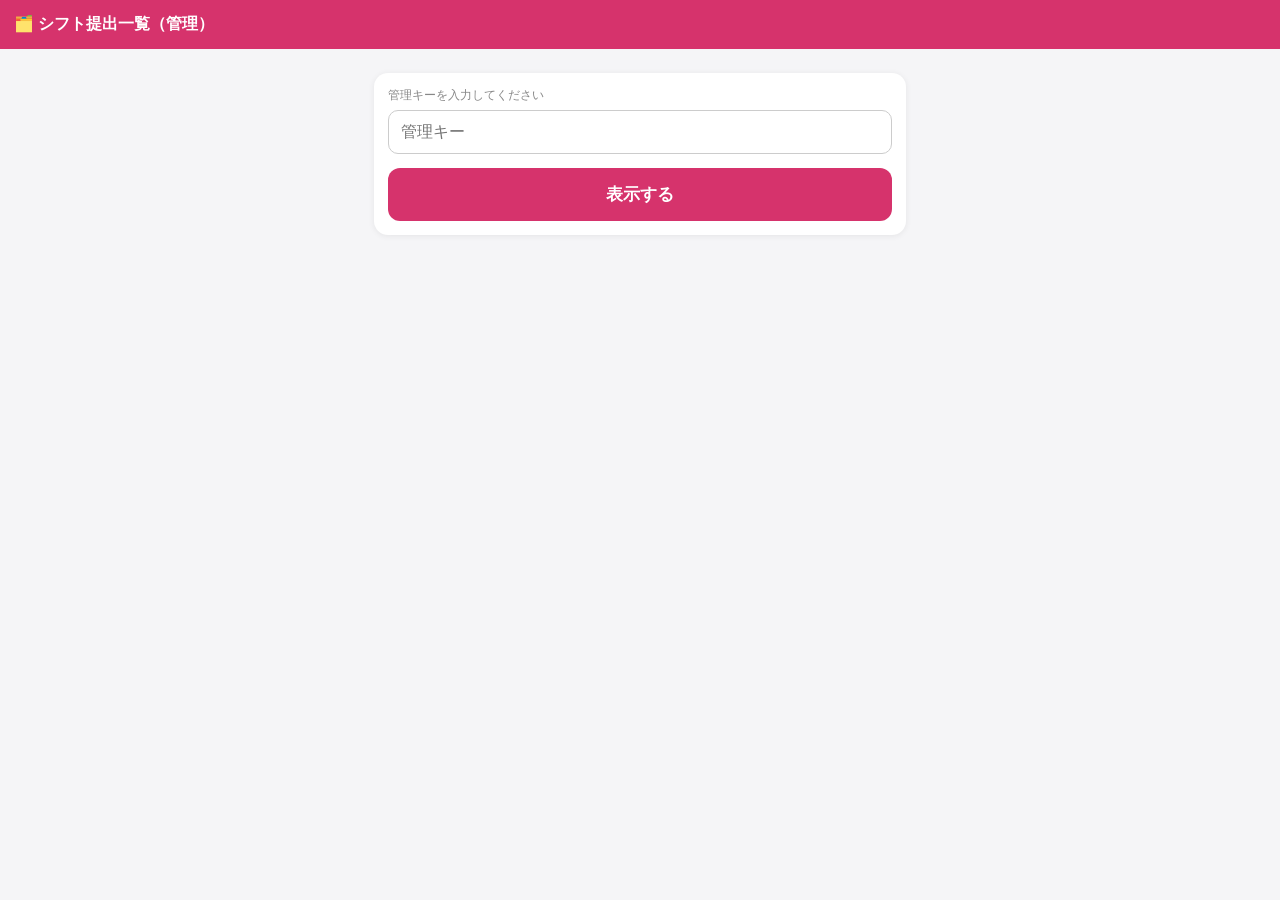
==== docs/admin.html @ 3ad20cd4 "管理シフト一覧(admin.html)追加: 提出済みシフトを日付順/スタッフ順で表示。GAS adminShifts API(管理キー保護)" ====
<!doctype html><html lang="ja"><head><meta charset="utf-8">
<meta name="viewport" content="width=device-width,initial-scale=1">
<title>シフト一覧（管理）</title><link rel="stylesheet" href="style.css"></head><body>
<header>🗂️ シフト提出一覧（管理）</header>
<div class="wrap">
  <div class="card" id="keybox" style="display:none">
    <div class="s">管理キーを入力してください</div>
    <input id="key" type="password" placeholder="管理キー">
    <button class="act" onclick="saveKey()">表示する</button>
  </div>
  <div id="main" style="display:none">
    <div class="tabs"><div class="tab on" id="t0" onclick="setMonth(0)">今月</div><div class="tab" id="t1" onclick="setMonth(1)">来月</div></div>
    <div class="card" id="summary">読み込み中…</div>
    <div class="tabs" style="margin-top:0"><div class="tab on" id="vb" onclick="setView('date')">日付順</div><div class="tab" id="vn" onclick="setView('name')">スタッフ順</div></div>
    <div id="list"></div>
    <button class="act gray" style="margin-top:10px" onclick="logoutKey()">管理キーを変更</button>
  </div>
</div>
<div id="spin"><div class="sp"></div></div>
<script src="app.js"></script>
<script>
var OFFSET=0, VIEW='date', DATA=null;
var WD=['日','月','火','水','木','金','土'];
var OPT={'⏰':'出勤','○':'出勤','△':'調整可','×':'休み'};
function key(){return localStorage.getItem('kk_admin_key')||'';}
function saveKey(){var k=$('key').value.trim();if(!k){return;}localStorage.setItem('kk_admin_key',k);show();}
function logoutKey(){localStorage.removeItem('kk_admin_key');show();}
function setMonth(o){OFFSET=o;$('t0').classList.toggle('on',o===0);$('t1').classList.toggle('on',o===1);load();}
function setView(v){VIEW=v;$('vb').classList.toggle('on',v==='date');$('vn').classList.toggle('on',v==='name');render();}
function show(){
  if(!key()){$('keybox').style.display='block';$('main').style.display='none';return;}
  $('keybox').style.display='none';$('main').style.display='block';load();
}
function load(){
  var c=monthOf(OFFSET);spin(true);
  apiGet('adminShifts',{ym:c.ym,key:key()}).then(function(r){
    spin(false);
    if(!r.ok){ if(r.error==='bad key'){toast('管理キーが違います');logoutKey();} else toast('取得エラー'); return; }
    DATA=r;$('summary').innerHTML='<b>'+r.year+'年'+r.month+'月</b>　提出 <b style="color:#d6336c">'+r.staffCount+'</b>名 / 延べ <b>'+r.count+'</b>件';
    render();
  }).catch(function(){spin(false);toast('通信エラー（GAS未更新の可能性）');});
}
function fmtDay(dstr){var d=new Date(dstr.replace(/-/g,'/'));return (d.getMonth()+1)+'/'+d.getDate()+'('+WD[d.getDay()]+')';}
function timeLabel(r){ if(r.opt==='×') return '休み'; if(r.opt==='△') return '調整可'; return (r.from||'')+'〜'+(r.to||''); }
function render(){
  if(!DATA){return;}
  var reqs=DATA.requests||[];
  if(!reqs.length){$('list').innerHTML='<div class="card s">この月の提出はまだありません。</div>';return;}
  var h='';
  if(VIEW==='date'){
    var byd={};reqs.forEach(function(r){(byd[r.date]=byd[r.date]||[]).push(r);});
    Object.keys(byd).sort(function(a,b){return new Date(a.replace(/-/g,'/'))-new Date(b.replace(/-/g,'/'));}).forEach(function(dt){
      var work=byd[dt].filter(function(r){return r.opt!=='×';});
      h+='<div class="card"><div style="font-weight:bold;color:#d6336c;margin-bottom:4px">'+fmtDay(dt)+' <span class="s">（出勤系'+work.length+'名）</span></div>'+
        byd[dt].map(function(r){return '<div class="list-row"><span>'+r.name+'</span><span><b>'+timeLabel(r)+'</b></span></div>';}).join('')+'</div>';
    });
  }else{
    var byn={};reqs.forEach(function(r){(byn[r.name]=byn[r.name]||[]).push(r);});
    Object.keys(byn).forEach(function(nm){
      byn[nm].sort(function(a,b){return new Date(a.date.replace(/-/g,'/'))-new Date(b.date.replace(/-/g,'/'));});
      h+='<div class="card"><div style="font-weight:bold;color:#d6336c;margin-bottom:4px">'+nm+' <span class="s">（'+byn[nm].length+'件）</span></div>'+
        byn[nm].map(function(r){return '<div class="list-row"><span>'+fmtDay(r.date)+'</span><span><b>'+timeLabel(r)+'</b></span></div>';}).join('')+'</div>';
    });
  }
  $('list').innerHTML=h;
}
show();
</script>
</body></html>
---- docs/style.css ----
*{box-sizing:border-box}
body{font-family:-apple-system,"Hiragino Sans","Meiryo",sans-serif;margin:0;background:#f5f5f7;color:#1a1a1a;padding-bottom:90px}
header{background:#d6336c;color:#fff;padding:14px;font-weight:bold;font-size:16px;position:sticky;top:0;z-index:5}
.wrap{max-width:560px;margin:0 auto;padding:14px}
.hello{font-size:16px;font-weight:bold;margin:6px 0 14px}
.card{background:#fff;border-radius:14px;padding:14px;margin:10px 0;box-shadow:0 1px 6px rgba(0,0,0,.07)}
.bigbtn{display:block;width:100%;background:#fff;border:0;border-radius:16px;padding:22px;margin:12px 0;font-size:18px;font-weight:bold;color:#1a1a1a;box-shadow:0 1px 6px rgba(0,0,0,.08);text-align:left;text-decoration:none;cursor:pointer}
.bigbtn .i{font-size:26px;margin-right:10px}
button{cursor:pointer;font-family:inherit}
input,select{width:100%;padding:12px;font-size:16px;border:1px solid #ccc;border-radius:10px;margin:6px 0}
.act{width:100%;background:#d6336c;color:#fff;border:0;border-radius:12px;padding:15px;font-size:17px;font-weight:bold;margin-top:8px}
.act.alt{background:#ff9a3e}.act.gray{background:#94a3b8}
.foot{position:fixed;left:0;right:0;bottom:0;background:#fff;border-top:1px solid #eee;padding:10px 14px;max-width:560px;margin:0 auto}
.s{font-size:12px;color:#888}
/* カレンダー */
.cal{display:grid;grid-template-columns:repeat(7,1fr);gap:4px}
.cal .h{text-align:center;font-size:12px;color:#888;padding:4px 0}
.cal .d{aspect-ratio:1/1;border:1px solid #eee;border-radius:8px;display:flex;flex-direction:column;align-items:center;justify-content:center;font-size:13px;background:#fff;cursor:pointer;position:relative}
.cal .d.empty{border:0;background:transparent;cursor:default}
.cal .d .mk{font-size:11px;margin-top:2px;font-weight:bold}
.cal .d.work{background:#e8f5e9;border-color:#a5d6a7}
.cal .d.adj{background:#fff8e1;border-color:#ffe082}
.cal .d.off{background:#fdecef;border-color:#f8bbd0}
.cal .d .sun{color:#dc2626}.cal .d .sat{color:#2563eb}
/* モーダル */
.modal{position:fixed;inset:0;background:rgba(0,0,0,.5);display:none;align-items:flex-end;justify-content:center;z-index:20}
.modal.on{display:flex}
.mbox{background:#fff;border-radius:16px 16px 0 0;padding:18px;width:100%;max-width:560px}
.opt{display:block;width:100%;text-align:left;border:1px solid #eee;border-radius:10px;padding:13px;margin:6px 0;font-size:15px;font-weight:bold;background:#fff}
.opt.work{color:#2e7d32}.opt.adj{color:#e65100}.opt.off{color:#c2185b}.opt.clear{color:#888}
.timerow{display:flex;gap:8px;align-items:center;margin:6px 0}
/* スピナー/トースト */
#spin{position:fixed;inset:0;background:rgba(255,255,255,.6);display:none;align-items:center;justify-content:center;z-index:50}
#spin.on{display:flex}
.sp{width:38px;height:38px;border:4px solid #f3c5d5;border-top-color:#d6336c;border-radius:50%;animation:r 1s linear infinite}
@keyframes r{to{transform:rotate(360deg)}}
#toast{position:fixed;left:50%;bottom:90px;transform:translateX(-50%);background:#333;color:#fff;padding:10px 16px;border-radius:20px;font-size:14px;opacity:0;transition:.3s;z-index:60;max-width:90%;text-align:center}
#toast.on{opacity:1}
.list-row{display:flex;justify-content:space-between;padding:12px 4px;border-bottom:1px solid #f0f0f0}
.tabs{display:flex;gap:8px;margin-bottom:10px}
.tab{flex:1;text-align:center;padding:10px;border-radius:10px;background:#fff;border:1px solid #eee;font-weight:bold}
.tab.on{background:#d6336c;color:#fff;border:0}
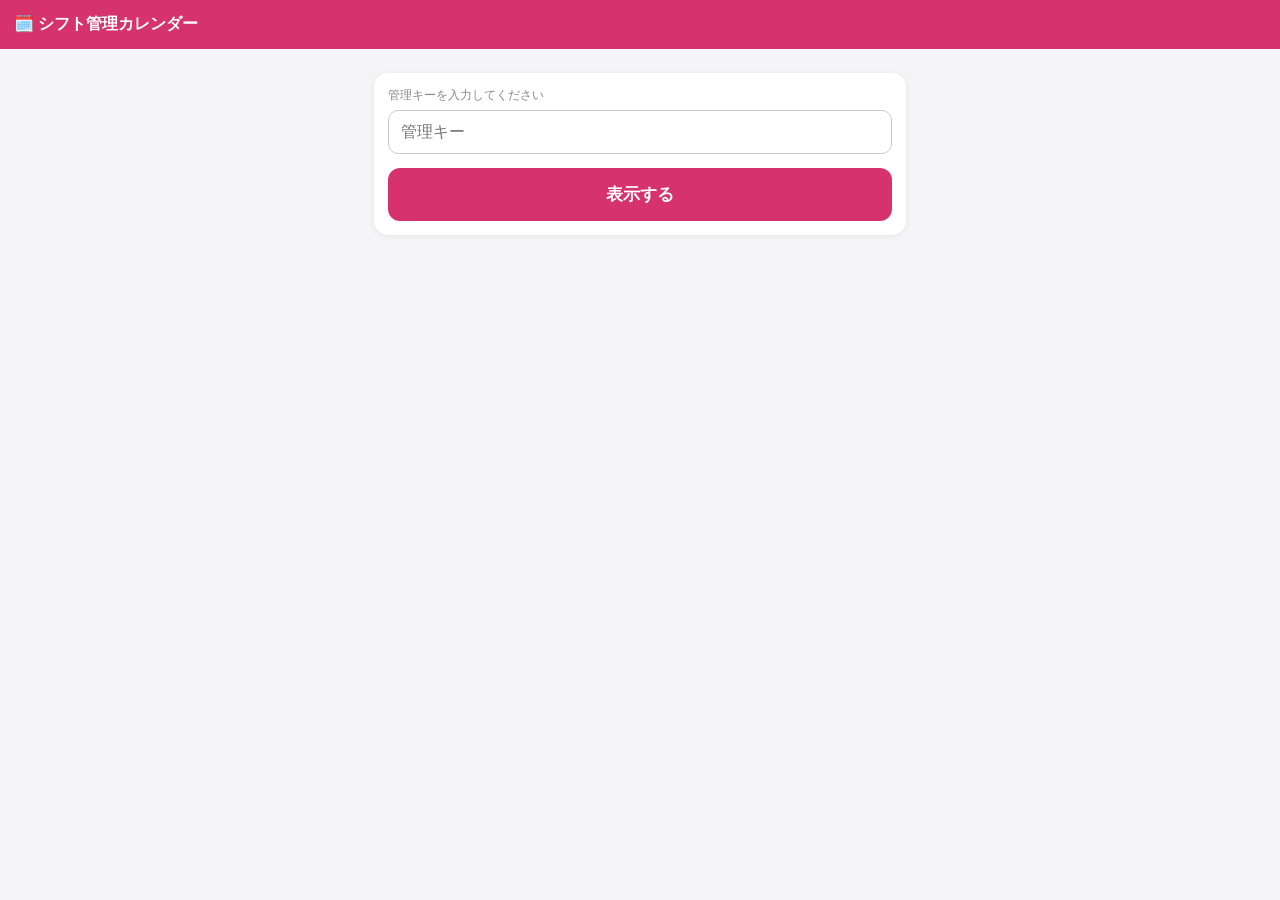
==== commit 388e34ba: "管理シフトを1ヶ月カレンダー表示(氏名+時間)に刷新+ワンクリックGoogleカレンダー連携(確定&LINE通知) GAS confirmFromRequests追加" ====
--- a/docs/admin.html
+++ b/docs/admin.html
@@ -1,7 +1,7 @@
 <!doctype html><html lang="ja"><head><meta charset="utf-8">
 <meta name="viewport" content="width=device-width,initial-scale=1">
-<title>シフト一覧（管理）</title><link rel="stylesheet" href="style.css"></head><body>
-<header>🗂️ シフト提出一覧（管理）</header>
+<title>シフト管理カレンダー</title><link rel="stylesheet" href="style.css"></head><body>
+<header>🗓️ シフト管理カレンダー</header>
 <div class="wrap">
   <div class="card" id="keybox" style="display:none">
     <div class="s">管理キーを入力してください</div>
@@ -11,58 +11,65 @@
   <div id="main" style="display:none">
     <div class="tabs"><div class="tab on" id="t0" onclick="setMonth(0)">今月</div><div class="tab" id="t1" onclick="setMonth(1)">来月</div></div>
     <div class="card" id="summary">読み込み中…</div>
-    <div class="tabs" style="margin-top:0"><div class="tab on" id="vb" onclick="setView('date')">日付順</div><div class="tab" id="vn" onclick="setView('name')">スタッフ順</div></div>
-    <div id="list"></div>
+    <div class="card"><div class="mcal" id="cal"></div>
+      <div class="s" style="margin-top:8px">🟩 出勤（時間）／🟨 調整可。各セルに「氏名 時間」を表示。</div></div>
+    <button class="act" onclick="syncCal()">🗓️ Googleカレンダーに連携（確定＋全員にLINE通知）</button>
+    <div id="res" class="s" style="margin-top:8px"></div>
     <button class="act gray" style="margin-top:10px" onclick="logoutKey()">管理キーを変更</button>
   </div>
 </div>
 <div id="spin"><div class="sp"></div></div>
 <script src="app.js"></script>
 <script>
-var OFFSET=0, VIEW='date', DATA=null;
+var OFFSET=0, DATA=null;
 var WD=['日','月','火','水','木','金','土'];
-var OPT={'⏰':'出勤','○':'出勤','△':'調整可','×':'休み'};
 function key(){return localStorage.getItem('kk_admin_key')||'';}
-function saveKey(){var k=$('key').value.trim();if(!k){return;}localStorage.setItem('kk_admin_key',k);show();}
+function saveKey(){var k=$('key').value.trim();if(!k)return;localStorage.setItem('kk_admin_key',k);show();}
 function logoutKey(){localStorage.removeItem('kk_admin_key');show();}
 function setMonth(o){OFFSET=o;$('t0').classList.toggle('on',o===0);$('t1').classList.toggle('on',o===1);load();}
-function setView(v){VIEW=v;$('vb').classList.toggle('on',v==='date');$('vn').classList.toggle('on',v==='name');render();}
-function show(){
-  if(!key()){$('keybox').style.display='block';$('main').style.display='none';return;}
-  $('keybox').style.display='none';$('main').style.display='block';load();
-}
+function show(){ if(!key()){$('keybox').style.display='block';$('main').style.display='none';return;} $('keybox').style.display='none';$('main').style.display='block';load(); }
 function load(){
-  var c=monthOf(OFFSET);spin(true);
+  var c=monthOf(OFFSET);spin(true);$('res').textContent='';
   apiGet('adminShifts',{ym:c.ym,key:key()}).then(function(r){
     spin(false);
-    if(!r.ok){ if(r.error==='bad key'){toast('管理キーが違います');logoutKey();} else toast('取得エラー'); return; }
-    DATA=r;$('summary').innerHTML='<b>'+r.year+'年'+r.month+'月</b>　提出 <b style="color:#d6336c">'+r.staffCount+'</b>名 / 延べ <b>'+r.count+'</b>件';
+    if(!r.ok){ if(r.error==='bad key'){toast('管理キーが違います');logoutKey();} else toast('取得エラー（GAS未更新?）'); return; }
+    DATA={c:c, reqs:r.requests||[]};
+    $('summary').innerHTML='<b>'+c.y+'年'+c.m+'月</b>　提出 <b style="color:#d6336c">'+r.staffCount+'</b>名 / 延べ '+r.count+'件';
     render();
   }).catch(function(){spin(false);toast('通信エラー（GAS未更新の可能性）');});
 }
-function fmtDay(dstr){var d=new Date(dstr.replace(/-/g,'/'));return (d.getMonth()+1)+'/'+d.getDate()+'('+WD[d.getDay()]+')';}
-function timeLabel(r){ if(r.opt==='×') return '休み'; if(r.opt==='△') return '調整可'; return (r.from||'')+'〜'+(r.to||''); }
 function render(){
-  if(!DATA){return;}
-  var reqs=DATA.requests||[];
-  if(!reqs.length){$('list').innerHTML='<div class="card s">この月の提出はまだありません。</div>';return;}
+  var c=DATA.c; var byd={};
+  (DATA.reqs||[]).forEach(function(r){
+    if(r.opt==='×') return; // 休みはカレンダーに出さない
+    var d=new Date(r.date.replace(/-/g,'/')); var k=d.getDate();
+    (byd[k]=byd[k]||[]).push(r);
+  });
+  var last=new Date(c.y,c.m,0).getDate(); var first=new Date(c.y,c.m-1,1).getDay();
   var h='';
-  if(VIEW==='date'){
-    var byd={};reqs.forEach(function(r){(byd[r.date]=byd[r.date]||[]).push(r);});
-    Object.keys(byd).sort(function(a,b){return new Date(a.replace(/-/g,'/'))-new Date(b.replace(/-/g,'/'));}).forEach(function(dt){
-      var work=byd[dt].filter(function(r){return r.opt!=='×';});
-      h+='<div class="card"><div style="font-weight:bold;color:#d6336c;margin-bottom:4px">'+fmtDay(dt)+' <span class="s">（出勤系'+work.length+'名）</span></div>'+
-        byd[dt].map(function(r){return '<div class="list-row"><span>'+r.name+'</span><span><b>'+timeLabel(r)+'</b></span></div>';}).join('')+'</div>';
+  WD.forEach(function(w){h+='<div class="h">'+w+'</div>';});
+  for(var i=0;i<first;i++)h+='<div class="c empty"></div>';
+  for(var dd=1;dd<=last;dd++){
+    var dow=new Date(c.y,c.m-1,dd).getDay(); var col=dow===0?'sun':(dow===6?'sat':'');
+    var list=byd[dd]||[]; var ev='';
+    list.slice(0,4).forEach(function(r){
+      var t=(r.opt==='△')?'△':((r.from||'').slice(0,5)+'-'+(r.to||'').slice(0,5));
+      ev+='<div class="e'+(r.opt==='△'?' adj':'')+'">'+r.name+' '+t+'</div>';
     });
-  }else{
-    var byn={};reqs.forEach(function(r){(byn[r.name]=byn[r.name]||[]).push(r);});
-    Object.keys(byn).forEach(function(nm){
-      byn[nm].sort(function(a,b){return new Date(a.date.replace(/-/g,'/'))-new Date(b.date.replace(/-/g,'/'));});
-      h+='<div class="card"><div style="font-weight:bold;color:#d6336c;margin-bottom:4px">'+nm+' <span class="s">（'+byn[nm].length+'件）</span></div>'+
-        byn[nm].map(function(r){return '<div class="list-row"><span>'+fmtDay(r.date)+'</span><span><b>'+timeLabel(r)+'</b></span></div>';}).join('')+'</div>';
-    });
+    if(list.length>4) ev+='<div class="more">+'+(list.length-4)+'名</div>';
+    h+='<div class="c"><div class="dn '+col+'">'+dd+'</div>'+ev+'</div>';
   }
-  $('list').innerHTML=h;
+  $('cal').innerHTML=h;
+}
+function syncCal(){
+  if(!confirm('提出された出勤希望を「確定」にして、Googleカレンダー作成＋対象スタッフ全員にLINE通知します。よろしいですか？'))return;
+  spin(true);
+  apiGet('confirmFromRequests',{ym:DATA.c.ym,key:key()}).then(function(r){
+    spin(false);
+    if(!r.ok){toast(r.error==='bad key'?'管理キーが違います':'連携エラー');return;}
+    $('res').innerHTML='✅ 確定 '+r.confirmed+'件 ／ カレンダー作成 '+r.calendar+'件 ／ LINE通知 '+r.notified+'名'+(r.calendar===0?'<br><span style="color:#dc2626">※カレンダー作成0：GASのCALENDAR_ID未設定の可能性</span>':'');
+    toast('連携しました');
+  }).catch(function(){spin(false);toast('通信エラー');});
 }
 show();
 </script>
--- a/docs/style.css
+++ b/docs/style.css
@@ -40,3 +40,13 @@
 .tabs{display:flex;gap:8px;margin-bottom:10px}
 .tab{flex:1;text-align:center;padding:10px;border-radius:10px;background:#fff;border:1px solid #eee;font-weight:bold}
 .tab.on{background:#d6336c;color:#fff;border:0}
+/* 管理カレンダー */
+.mcal{display:grid;grid-template-columns:repeat(7,1fr);gap:3px}
+.mcal .h{text-align:center;font-size:11px;color:#888;padding:3px 0}
+.mcal .c{min-height:70px;border:1px solid #eee;border-radius:6px;background:#fff;padding:3px;font-size:10px;overflow:hidden}
+.mcal .c.empty{border:0;background:transparent}
+.mcal .c .dn{font-weight:bold;font-size:11px}
+.mcal .c .sun{color:#dc2626}.mcal .c .sat{color:#2563eb}
+.mcal .e{background:#e8f5e9;border-radius:4px;padding:1px 3px;margin-top:2px;line-height:1.25;white-space:nowrap;overflow:hidden;text-overflow:ellipsis}
+.mcal .e.adj{background:#fff8e1}
+.mcal .c .more{color:#888}
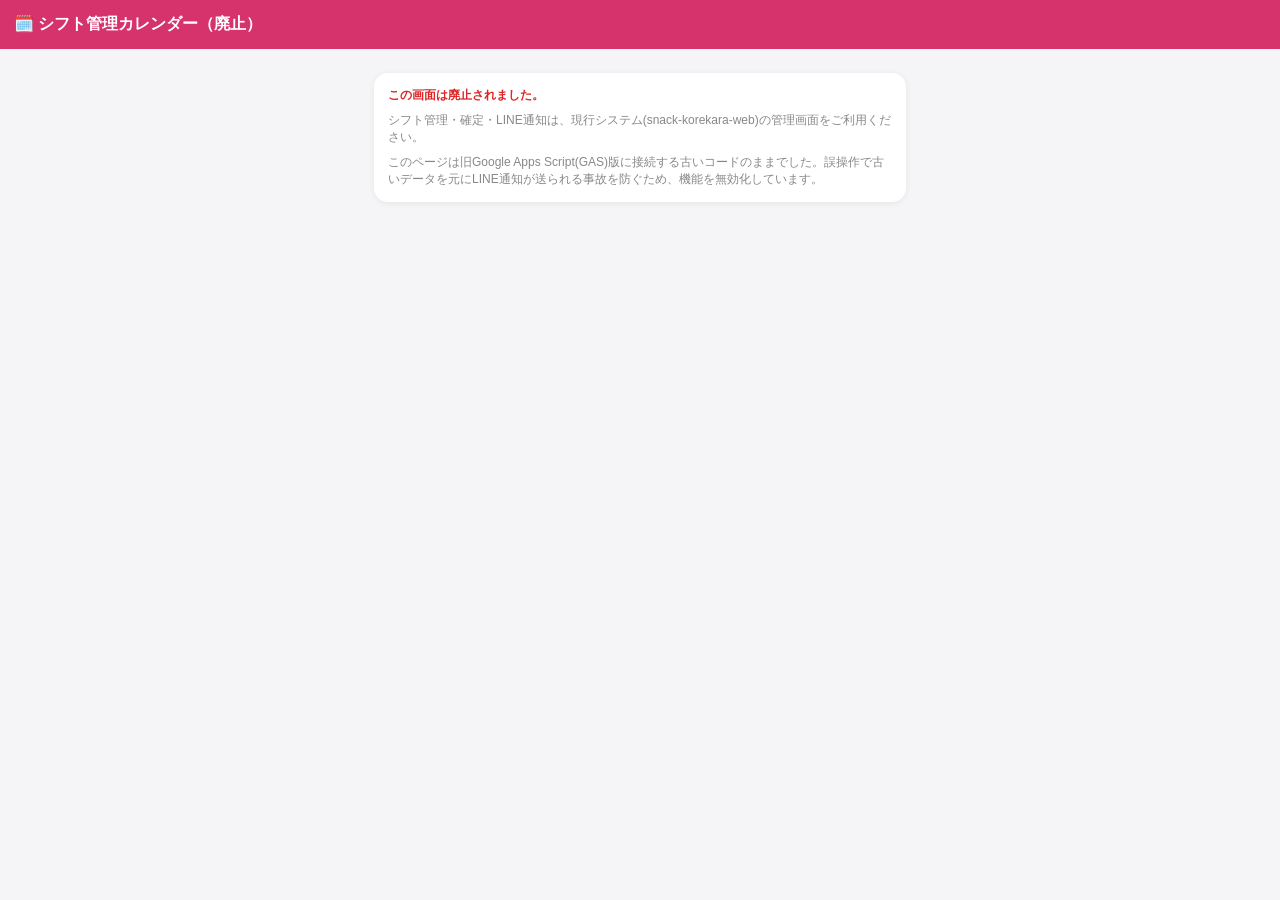
==== commit b7928e76: "fix: 廃止済み管理画面(旧GAS接続)を無効化(独立レビュー指摘#11) docs/admin.html はindex.htmlからリンクされていないが直URLで到達可能な デッドコードで、シフト" ====
--- a/docs/admin.html
+++ b/docs/admin.html
@@ -1,76 +1,12 @@
 <!doctype html><html lang="ja"><head><meta charset="utf-8">
 <meta name="viewport" content="width=device-width,initial-scale=1">
-<title>シフト管理カレンダー</title><link rel="stylesheet" href="style.css"></head><body>
-<header>🗓️ シフト管理カレンダー</header>
+<title>廃止済み - コレカラ</title><link rel="stylesheet" href="style.css"></head><body>
+<header>🗓️ シフト管理カレンダー（廃止）</header>
 <div class="wrap">
-  <div class="card" id="keybox" style="display:none">
-    <div class="s">管理キーを入力してください</div>
-    <input id="key" type="password" placeholder="管理キー">
-    <button class="act" onclick="saveKey()">表示する</button>
-  </div>
-  <div id="main" style="display:none">
-    <div class="tabs"><div class="tab on" id="t0" onclick="setMonth(0)">今月</div><div class="tab" id="t1" onclick="setMonth(1)">来月</div></div>
-    <div class="card" id="summary">読み込み中…</div>
-    <div class="card"><div class="mcal" id="cal"></div>
-      <div class="s" style="margin-top:8px">🟩 出勤（時間）／🟨 調整可。各セルに「氏名 時間」を表示。</div></div>
-    <button class="act" onclick="syncCal()">🗓️ Googleカレンダーに連携（確定＋全員にLINE通知）</button>
-    <div id="res" class="s" style="margin-top:8px"></div>
-    <button class="act gray" style="margin-top:10px" onclick="logoutKey()">管理キーを変更</button>
+  <div class="card">
+    <div class="s" style="color:#dc2626;font-weight:700">この画面は廃止されました。</div>
+    <div class="s" style="margin-top:8px">シフト管理・確定・LINE通知は、現行システム(snack-korekara-web)の管理画面をご利用ください。</div>
+    <div class="s" style="margin-top:8px">このページは旧Google Apps Script(GAS)版に接続する古いコードのままでした。誤操作で古いデータを元にLINE通知が送られる事故を防ぐため、機能を無効化しています。</div>
   </div>
 </div>
-<div id="spin"><div class="sp"></div></div>
-<script src="app.js"></script>
-<script>
-var OFFSET=0, DATA=null;
-var WD=['日','月','火','水','木','金','土'];
-function key(){return localStorage.getItem('kk_admin_key')||'';}
-function saveKey(){var k=$('key').value.trim();if(!k)return;localStorage.setItem('kk_admin_key',k);show();}
-function logoutKey(){localStorage.removeItem('kk_admin_key');show();}
-function setMonth(o){OFFSET=o;$('t0').classList.toggle('on',o===0);$('t1').classList.toggle('on',o===1);load();}
-function show(){ if(!key()){$('keybox').style.display='block';$('main').style.display='none';return;} $('keybox').style.display='none';$('main').style.display='block';load(); }
-function load(){
-  var c=monthOf(OFFSET);spin(true);$('res').textContent='';
-  apiGet('adminShifts',{ym:c.ym,key:key()}).then(function(r){
-    spin(false);
-    if(!r.ok){ if(r.error==='bad key'){toast('管理キーが違います');logoutKey();} else toast('取得エラー（GAS未更新?）'); return; }
-    DATA={c:c, reqs:r.requests||[]};
-    $('summary').innerHTML='<b>'+c.y+'年'+c.m+'月</b>　提出 <b style="color:#d6336c">'+r.staffCount+'</b>名 / 延べ '+r.count+'件';
-    render();
-  }).catch(function(){spin(false);toast('通信エラー（GAS未更新の可能性）');});
-}
-function render(){
-  var c=DATA.c; var byd={};
-  (DATA.reqs||[]).forEach(function(r){
-    if(r.opt==='×') return; // 休みはカレンダーに出さない
-    var d=new Date(r.date.replace(/-/g,'/')); var k=d.getDate();
-    (byd[k]=byd[k]||[]).push(r);
-  });
-  var last=new Date(c.y,c.m,0).getDate(); var first=new Date(c.y,c.m-1,1).getDay();
-  var h='';
-  WD.forEach(function(w){h+='<div class="h">'+w+'</div>';});
-  for(var i=0;i<first;i++)h+='<div class="c empty"></div>';
-  for(var dd=1;dd<=last;dd++){
-    var dow=new Date(c.y,c.m-1,dd).getDay(); var col=dow===0?'sun':(dow===6?'sat':'');
-    var list=byd[dd]||[]; var ev='';
-    list.slice(0,4).forEach(function(r){
-      var t=(r.opt==='△')?'△':((r.from||'').slice(0,5)+'-'+(r.to||'').slice(0,5));
-      ev+='<div class="e'+(r.opt==='△'?' adj':'')+'">'+r.name+' '+t+'</div>';
-    });
-    if(list.length>4) ev+='<div class="more">+'+(list.length-4)+'名</div>';
-    h+='<div class="c"><div class="dn '+col+'">'+dd+'</div>'+ev+'</div>';
-  }
-  $('cal').innerHTML=h;
-}
-function syncCal(){
-  if(!confirm('提出された出勤希望を「確定」にして、Googleカレンダー作成＋対象スタッフ全員にLINE通知します。よろしいですか？'))return;
-  spin(true);
-  apiGet('confirmFromRequests',{ym:DATA.c.ym,key:key()}).then(function(r){
-    spin(false);
-    if(!r.ok){toast(r.error==='bad key'?'管理キーが違います':'連携エラー');return;}
-    $('res').innerHTML='✅ 確定 '+r.confirmed+'件 ／ カレンダー作成 '+r.calendar+'件 ／ LINE通知 '+r.notified+'名'+(r.calendar===0?'<br><span style="color:#dc2626">※カレンダー作成0：GASのCALENDAR_ID未設定の可能性</span>':'');
-    toast('連携しました');
-  }).catch(function(){spin(false);toast('通信エラー');});
-}
-show();
-</script>
 </body></html>
